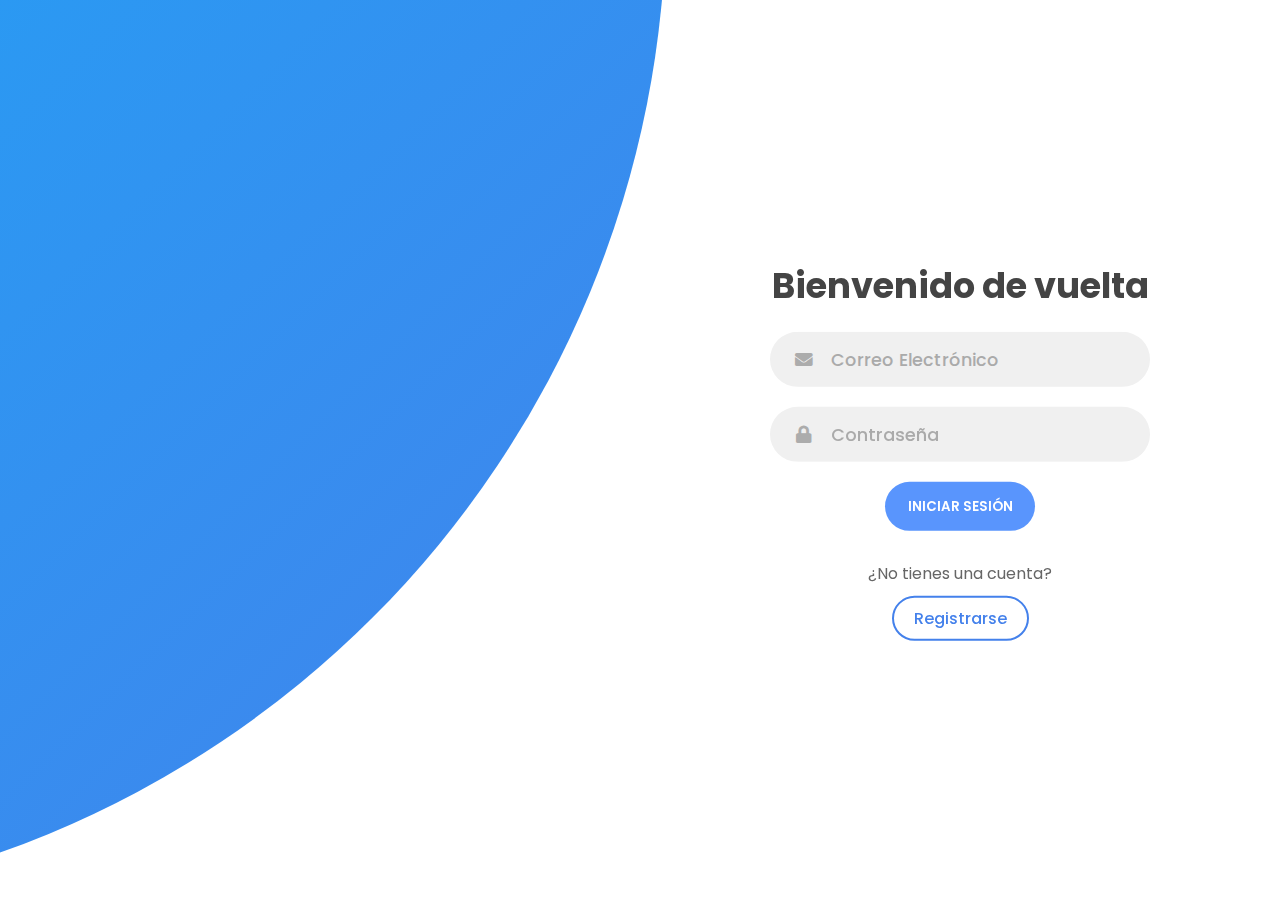
==== index.html @ 7a69df74 "Update index.html" ====
<!DOCTYPE html>
<html lang="es">
<head>
    <meta charset="UTF-8">
    <meta name="viewport" content="width=device-width, initial-scale=1.0">
    <title>Login</title>
    <link rel="stylesheet" href="login.css">
    <link rel="stylesheet" href="https://cdnjs.cloudflare.com/ajax/libs/font-awesome/5.15.4/css/all.min.css">
</head>
<body>
    <div class="container">
        <div class="forms-container">
            <div class="signin-signup">
                <form action="#" class="sign-in-form">
                    <h2 class="title">Bienvenido de vuelta</h2>
                    <div class="input-field">
                        <i class="fas fa-envelope"></i>
                        <input type="email" name="email" placeholder="Correo Electrónico" />
                    </div>
                    <div class="input-field">
                        <i class="fas fa-lock"></i>
                        <input type="password" name="password" placeholder="Contraseña" />
                    </div>
                    <input type="submit" value="INICIAR SESIÓN" class="btn solid" />
                    <div class="register-link">
                        ¿No tienes una cuenta?
                        <br>
                        <a href="registro.html" class="register-button">Registrarse</a>
                    </div>
                </form>

                <form action="#" class="sign-up-form">
                    <h2 class="title">Registrarse</h2>
                    
                    <div class="input-field">
                        <i class="fas fa-user"></i>
                        <input type="text" name="username" placeholder="Nombre de Usuario" />
                    </div>
                    
                    <div class="input-field">
                        <i class="fas fa-envelope"></i>
                        <input type="email" name="email" placeholder="Correo Electrónico" />
                    </div>
                    
                    <div class="input-field">
                        <i class="fas fa-lock"></i>
                        <input type="password" name="password" placeholder="Contraseña" />
                    </div>
                    
                    <input type="submit" class="btn" value="REGISTRARSE" />
                    
                    <p class="social-text">O regístrate con las redes sociales</p>
                    <div class="social-media">
                        <a href="#" class="social-icon">
                            <i class="fab fa-facebook-f"></i>
                        </a>
                        <a href="#" class="social-icon">
                            <i class="fab fa-twitter"></i>
                        </a>
                        <a href="#" class="social-icon">
                            <i class="fab fa-google"></i>
                        </a>
                        <a href="#" class="social-icon">
                            <i class="fab fa-linkedin-in"></i>
                        </a>
                    </div>
                </form>
            </div>
        </div>

        <div class="panel left-panel">
            <div class="content">
                <h3>¿Eres nuevo aquí?</h3>
                <p>Regístrate ahora y comienza a gestionar tus tareas de manera eficiente.</p>
                <a href="registro.html" class="btn transparent">Registrarse</a>
            </div>
            <img src="img/log.svg" class="image" alt="" />
        </div>
            
            <div class="panel right-panel">
                <div class="content">
                    <h3>¿Ya tienes una cuenta?</h3>
                    <p>Inicia sesión para acceder a tu cuenta.</p>
                    <button class="btn transparent" id="sign-in-btn">Iniciar Sesión</button>
                </div>
                <img src="img/register.svg" class="image" alt="" />
            </div>
        </div>
    </div>
  <script src="https://code.jquery.com/jquery-3.6.0.min.js"></script>

    <!-- Bootstrap JS (si lo necesitas) -->
    <script src="https://cdn.jsdelivr.net/npm/@popperjs/core@2.10.2/dist/umd/popper.min.js"></script>
    <script src="https://cdn.jsdelivr.net/npm/bootstrap@5.1.3/dist/js/bootstrap.min.js"></script>

    <!-- SweetAlert2 para alertas bonitas -->
    <script src="https://cdn.jsdelivr.net/npm/sweetalert2@11"></script>

    <!-- Tus scripts personalizados como módulos -->
    <script type="module" src="js/config.js"></script>
    <script type="module" src="js/auth.js"></script>
    <script type="module" src="js/login.js"></script>
</body>
</html>
---- login.css ----
@import url("https://fonts.googleapis.com/css2?family=Poppins:wght@200;300;400;500;600;700;800&display=swap");

* {
    margin: 0;
    padding: 0;
    box-sizing: border-box;
}

body,
input {
    font-family: "Poppins", sans-serif;
}

.container {
    position: relative;
    width: 100%;
    background-color: #fff;
    min-height: 100vh;
    overflow: hidden;
}

.forms-container {
    position: absolute;
    width: 100%;
    height: 100%;
    top: 0;
    left: 0;
    z-index: 15;
}

.signin-signup {
    position: absolute;
    top: 50%;
    transform: translate(-50%, -50%);
    left: 75%;
    width: 50%;
    transition: 1s 0.7s ease-in-out;
    display: grid;
    grid-template-columns: 1fr;
    z-index: 15;
}

form {
    display: flex;
    align-items: center;
    justify-content: center;
    flex-direction: column;
    padding: 0rem 5rem;
    transition: all 0.2s 0.7s;
    overflow: hidden;
    grid-column: 1 / 2;
    grid-row: 1 / 2;
}

form.sign-up-form {
    opacity: 0;
    z-index: 1;
}

form.sign-in-form {
    z-index: 2;
}

.title {
    font-size: 2.2rem;
    color: #444;
    margin-bottom: 10px;
}

.sign-in-subtitle {
    color: #444;
    margin-bottom: 20px;
}

.input-field {
    max-width: 380px;
    width: 100%;
    background-color: #f0f0f0;
    margin: 10px 0;
    height: 55px;
    border-radius: 55px;
    display: grid;
    grid-template-columns: 15% 85%;
    padding: 0 0.4rem;
    position: relative;
}

.input-field i {
    text-align: center;
    line-height: 55px;
    color: #acacac;
    transition: 0.5s;
    font-size: 1.1rem;
}

.input-field input {
    background: none;
    outline: none;
    border: none;
    line-height: 1;
    font-weight: 600;
    font-size: 1.1rem;
    color: #333;
}

.input-field input::placeholder {
    color: #aaa;
    font-weight: 500;
}

.btn {
    width: 150px;
    background-color: #5995fd;
    border: none;
    outline: none;
    height: 49px;
    border-radius: 49px;
    color: #fff;
    text-transform: uppercase;
    font-weight: 600;
    margin: 10px 0;
    cursor: pointer;
    transition: 0.5s;
}

.btn:hover {
    background-color: #4d84e2;
}

.social-text {
    padding: 0.7rem 0;
    font-size: 1rem;
}

.social-media {
    display: flex;
    justify-content: center;
    margin: 1rem 0;
}

.social-icon {
    height: 46px;
    width: 46px;
    display: flex;
    justify-content: center;
    align-items: center;
    margin: 0 0.45rem;
    color: #333;
    border-radius: 50%;
    border: 1px solid #333;
    text-decoration: none;
    font-size: 1.1rem;
    transition: 0.3s;
}

.social-icon:hover {
    color: #4481eb;
    border-color: #4481eb;
}

.panels-container {
    position: absolute;
    height: 100%;
    width: 100%;
    top: 0;
    left: 0;
    display: grid;
    grid-template-columns: repeat(2, 1fr);
    z-index: 10;
}

.panel {
    display: flex;
    flex-direction: column;
    align-items: flex-end;
    justify-content: space-around;
    text-align: center;
    z-index: 7;
}

.left-panel {
    pointer-events: all;
    padding: 3rem 17% 2rem 12%;
}

.right-panel {
    pointer-events: none;
    padding: 3rem 12% 2rem 17%;
}

.panel .content {
    color: #fff;
    transition: transform 0.9s ease-in-out;
    transition-delay: 0.6s;
}

.panel h3 {
    font-weight: 600;
    line-height: 1;
    font-size: 1.5rem;
}

.panel p {
    font-size: 0.95rem;
    padding: 0.7rem 0;
}

.btn.transparent {
    margin: 0;
    background: none;
    border: 2px solid #fff;
    width: 130px;
    height: 41px;
    font-weight: 600;
    font-size: 0.8rem;
}

.image {
    width: 100%;
    transition: transform 1.1s ease-in-out;
    transition-delay: 0.4s;
}

.container:before {
    content: "";
    position: absolute;
    height: 2000px;
    width: 2000px;
    top: -10%;
    right: 48%;
    transform: translateY(-50%);
    background-image: linear-gradient(-45deg, #4481eb 0%, #04befe 100%);
    transition: 1.8s ease-in-out;
    border-radius: 50%;
    z-index: 6;
}

.container.sign-up-mode:before {
    transform: translate(100%, -50%);
    right: 52%;
}

.container.sign-up-mode .left-panel .image,
.container.sign-up-mode .left-panel .content {
    transform: translateX(-800px);
}

.container.sign-up-mode .signin-signup {
    left: 25%;
}

.container.sign-up-mode form.sign-up-form {
    opacity: 1;
    z-index: 2;
}

.container.sign-up-mode form.sign-in-form {
    opacity: 0;
    z-index: 1;
}

.container.sign-up-mode .right-panel .image,
.container.sign-up-mode .right-panel .content {
    transform: translateX(0);
}

.container.sign-up-mode .left-panel {
    pointer-events: none;
}

.container.sign-up-mode .right-panel {
    pointer-events: all;
}

@media (max-width: 870px) {
    .container {
        min-height: 800px;
        height: 100vh;
    }

    .signin-signup {
        width: 100%;
        top: 95%;
        transform: translate(-50%, -100%);
        transition: 1s 0.8s ease-in-out;
    }

    .panels-container {
        grid-template-columns: 1fr;
        grid-template-rows: 1fr 2fr 1fr;
    }

    .panel {
        flex-direction: row;
        justify-content: space-around;
        align-items: center;
        padding: 2.5rem 8%;
        grid-column: 1 / 2;
    }

    .right-panel {
        grid-row: 3 / 4;
    }

    .left-panel {
        grid-row: 1 / 2;
    }

    .image {
        width: 200px;
        transition: transform 0.9s ease-in-out;
        transition-delay: 0.6s;
    }

    .panel .content {
        padding-right: 15%;
        transition: transform 0.9s ease-in-out;
        transition-delay: 0.8s;
    }

    .panel h3 {
        font-size: 1.2rem;
    }

    .panel p {
        font-size: 0.7rem;
        padding: 0.5rem 0;
    }

    .btn.transparent {
        width: 110px;
        height: 35px;
        font-size: 0.7rem;
    }

    .container:before {
        width: 1500px;
        height: 1500px;
        transform: translateX(-50%);
        left: 30%;
        bottom: 68%;
        right: initial;
        top: initial;
        transition: 2s ease-in-out;
    }

    .container.sign-up-mode:before {
        transform: translate(-50%, 100%);
        bottom: 32%;
        right: initial;
    }

    .container.sign-up-mode .left-panel .image,
    .container.sign-up-mode .left-panel .content {
        transform: translateY(-300px);
    }

    .container.sign-up-mode .right-panel .image,
    .container.sign-up-mode .right-panel .content {
        transform: translateY(0px);
    }

    .right-panel .image,
    .right-panel .content {
        transform: translateY(300px);
    }

    .container.sign-up-mode .signin-signup {
        top: 5%;
        transform: translate(-50%, 0);
    }
}

@media (max-width: 570px) {
    form {
        padding: 0 1.5rem;
    }

    .image {
        display: none;
    }

    .panel .content {
        padding: 0.5rem 1rem;
    }

    .container {
        padding: 1.5rem;
    }

    .container:before {
        bottom: 72%;
        left: 50%;
    }
    .container.sign-up-mode:before {
        bottom: 28%;
        left: 50%;
    }

    .title {
        font-size: 1.8rem;
    }
    
    .sign-in-subtitle {
        font-size: 0.9rem;
    }

    .btn.transparent {
        margin: 0;
        background: none;
        border: 2px solid #fff;
        width: 110px;
        height: 35px;
        font-size: 0.7rem;
    }

    .social-icon {
        height: 40px;
        width: 40px;
        font-size: 1rem;
    }
}
.register-link {
    margin-top: 20px;
    text-align: center;
    color: #666;
}

.register-button {
    background: none;
    border: 2px solid #4481eb;
    padding: 8px 20px;
    border-radius: 25px;
    color: #4481eb;
    font-weight: 500;
    text-decoration: none;
    transition: all 0.3s ease;
    display: inline-block;
    margin-top: 10px;
}

.register-button:hover {
    background: #4481eb;
    color: white;
}
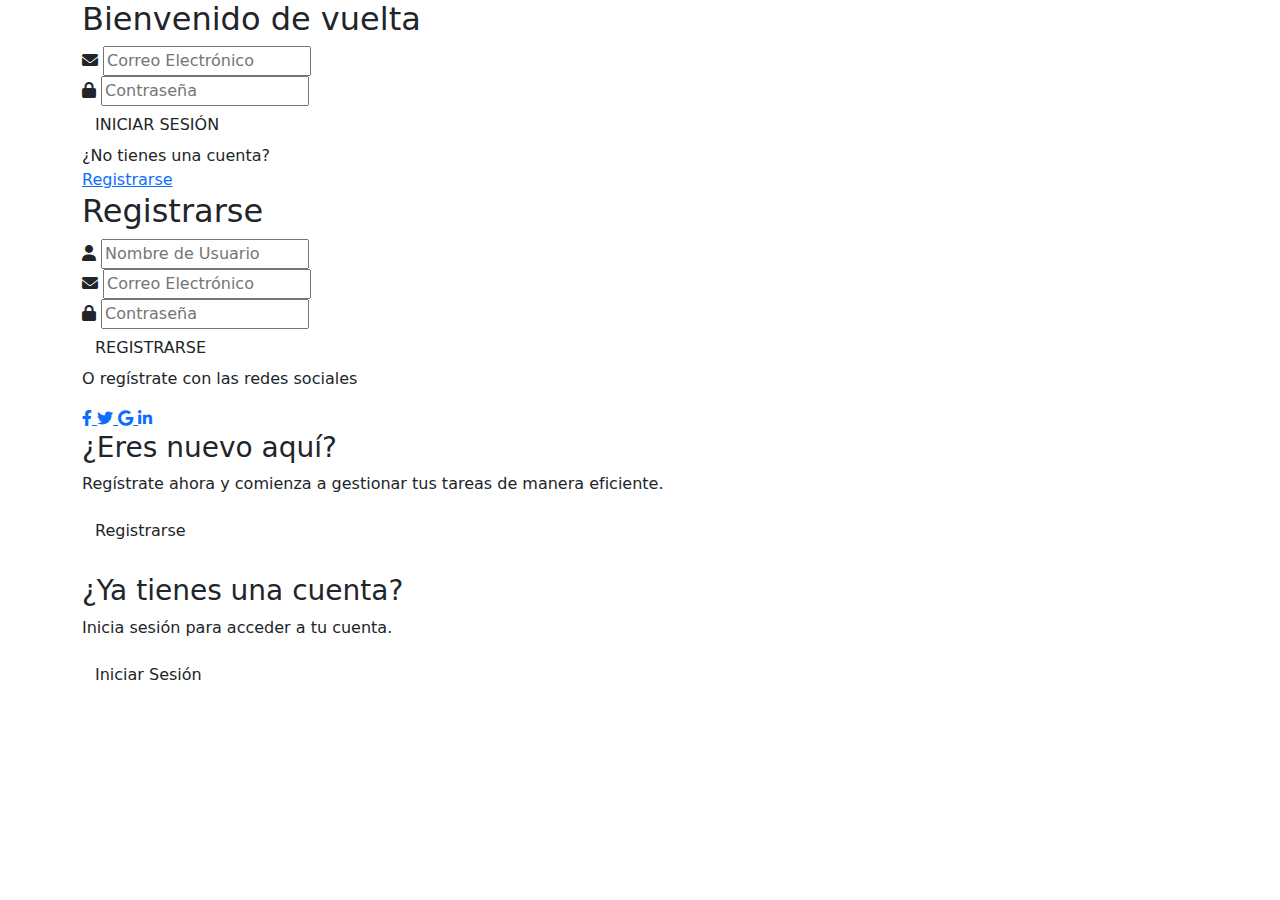
==== commit fc4260d2: "Update index.html" ====
--- a/index.html
+++ b/index.html
@@ -4,8 +4,12 @@
     <meta charset="UTF-8">
     <meta name="viewport" content="width=device-width, initial-scale=1.0">
     <title>Login</title>
-    <link rel="stylesheet" href="login.css">
-    <link rel="stylesheet" href="https://cdnjs.cloudflare.com/ajax/libs/font-awesome/5.15.4/css/all.min.css">
+    <!-- Estilos CSS -->
+    <link rel="stylesheet" href="css/login.css">
+    <!-- Font Awesome para iconos -->
+    <link rel="stylesheet" href="https://cdnjs.cloudflare.com/ajax/libs/font-awesome/6.0.0/css/all.min.css">
+    <!-- Bootstrap CSS (si lo necesitas) -->
+    <link href="https://cdn.jsdelivr.net/npm/bootstrap@5.1.3/dist/css/bootstrap.min.css" rel="stylesheet">
 </head>
 <body>
     <div class="container">
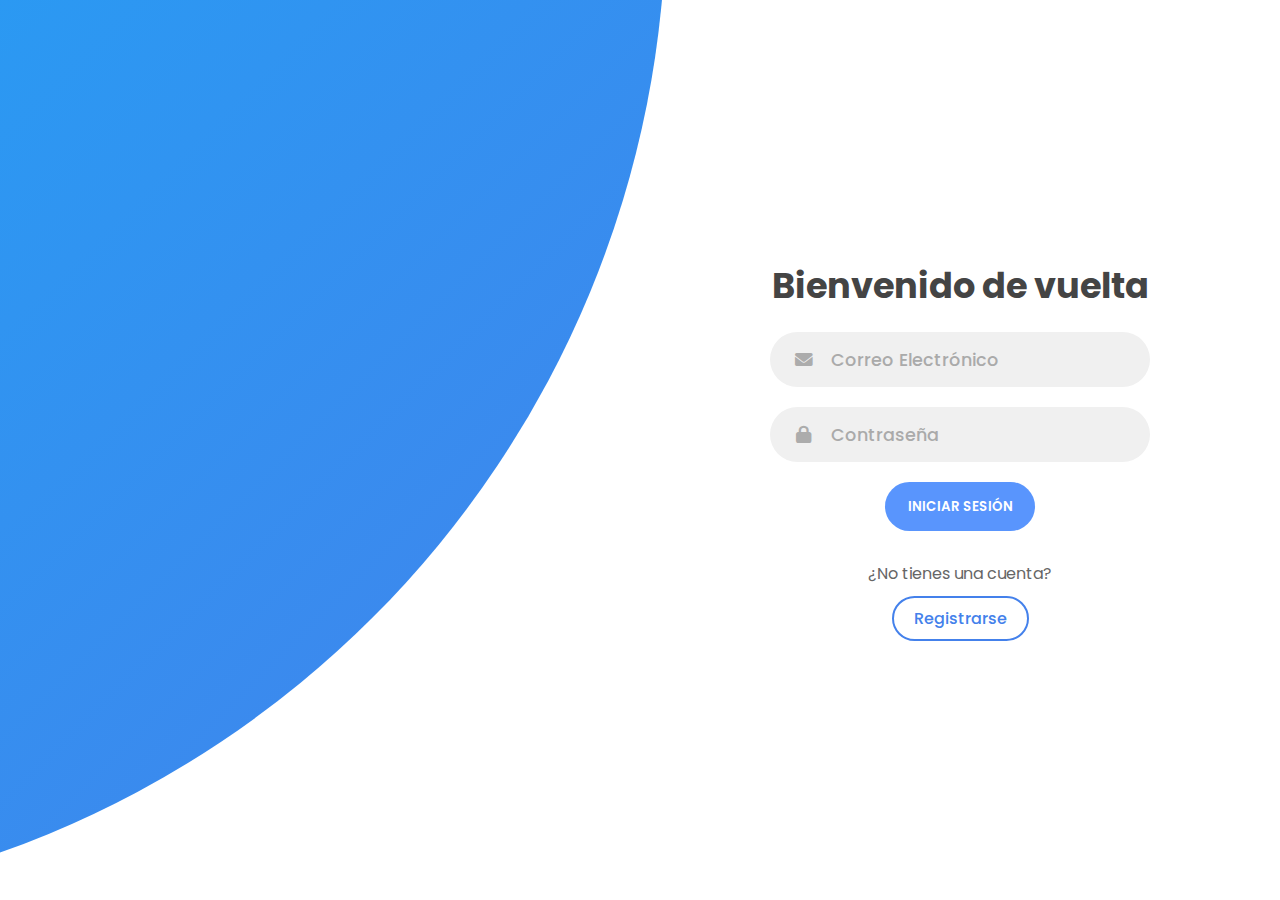
==== commit a111bc3d: "Update index.html" ====
--- a/index.html
+++ b/index.html
@@ -4,12 +4,8 @@
     <meta charset="UTF-8">
     <meta name="viewport" content="width=device-width, initial-scale=1.0">
     <title>Login</title>
-    <!-- Estilos CSS -->
-    <link rel="stylesheet" href="css/login.css">
-    <!-- Font Awesome para iconos -->
-    <link rel="stylesheet" href="https://cdnjs.cloudflare.com/ajax/libs/font-awesome/6.0.0/css/all.min.css">
-    <!-- Bootstrap CSS (si lo necesitas) -->
-    <link href="https://cdn.jsdelivr.net/npm/bootstrap@5.1.3/dist/css/bootstrap.min.css" rel="stylesheet">
+    <link rel="stylesheet" href="login.css">
+    <link rel="stylesheet" href="https://cdnjs.cloudflare.com/ajax/libs/font-awesome/5.15.4/css/all.min.css">
 </head>
 <body>
     <div class="container">
@@ -32,43 +28,6 @@
                         <a href="registro.html" class="register-button">Registrarse</a>
                     </div>
                 </form>
-
-                <form action="#" class="sign-up-form">
-                    <h2 class="title">Registrarse</h2>
-                    
-                    <div class="input-field">
-                        <i class="fas fa-user"></i>
-                        <input type="text" name="username" placeholder="Nombre de Usuario" />
-                    </div>
-                    
-                    <div class="input-field">
-                        <i class="fas fa-envelope"></i>
-                        <input type="email" name="email" placeholder="Correo Electrónico" />
-                    </div>
-                    
-                    <div class="input-field">
-                        <i class="fas fa-lock"></i>
-                        <input type="password" name="password" placeholder="Contraseña" />
-                    </div>
-                    
-                    <input type="submit" class="btn" value="REGISTRARSE" />
-                    
-                    <p class="social-text">O regístrate con las redes sociales</p>
-                    <div class="social-media">
-                        <a href="#" class="social-icon">
-                            <i class="fab fa-facebook-f"></i>
-                        </a>
-                        <a href="#" class="social-icon">
-                            <i class="fab fa-twitter"></i>
-                        </a>
-                        <a href="#" class="social-icon">
-                            <i class="fab fa-google"></i>
-                        </a>
-                        <a href="#" class="social-icon">
-                            <i class="fab fa-linkedin-in"></i>
-                        </a>
-                    </div>
-                </form>
             </div>
         </div>
 
@@ -80,29 +39,13 @@
             </div>
             <img src="img/log.svg" class="image" alt="" />
         </div>
-            
-            <div class="panel right-panel">
-                <div class="content">
-                    <h3>¿Ya tienes una cuenta?</h3>
-                    <p>Inicia sesión para acceder a tu cuenta.</p>
-                    <button class="btn transparent" id="sign-in-btn">Iniciar Sesión</button>
-                </div>
-                <img src="img/register.svg" class="image" alt="" />
-            </div>
-        </div>
     </div>
-  <script src="https://code.jquery.com/jquery-3.6.0.min.js"></script>
 
-    <!-- Bootstrap JS (si lo necesitas) -->
-    <script src="https://cdn.jsdelivr.net/npm/@popperjs/core@2.10.2/dist/umd/popper.min.js"></script>
-    <script src="https://cdn.jsdelivr.net/npm/bootstrap@5.1.3/dist/js/bootstrap.min.js"></script>
-
-    <!-- SweetAlert2 para alertas bonitas -->
+    <!-- Scripts (solo actualizamos las rutas y los tipos module) -->
     <script src="https://cdn.jsdelivr.net/npm/sweetalert2@11"></script>
-
-    <!-- Tus scripts personalizados como módulos -->
-    <script type="module" src="js/config.js"></script>
-    <script type="module" src="js/auth.js"></script>
-    <script type="module" src="js/login.js"></script>
+    <link href="https://cdnjs.cloudflare.com/ajax/libs/font-awesome/6.0.0/css/all.min.css" rel="stylesheet">
+    <script type="module" src="config.js"></script>
+    <script type="module" src="auth.js"></script>
+    <script type="module" src="login.js"></script>
 </body>
 </html>
--- a/login.css
+++ b/login.css
@@ -0,0 +1,445 @@
+@import url("https://fonts.googleapis.com/css2?family=Poppins:wght@200;300;400;500;600;700;800&display=swap");
+
+* {
+    margin: 0;
+    padding: 0;
+    box-sizing: border-box;
+}
+
+body,
+input {
+    font-family: "Poppins", sans-serif;
+}
+
+.container {
+    position: relative;
+    width: 100%;
+    background-color: #fff;
+    min-height: 100vh;
+    overflow: hidden;
+}
+
+.forms-container {
+    position: absolute;
+    width: 100%;
+    height: 100%;
+    top: 0;
+    left: 0;
+    z-index: 15;
+}
+
+.signin-signup {
+    position: absolute;
+    top: 50%;
+    transform: translate(-50%, -50%);
+    left: 75%;
+    width: 50%;
+    transition: 1s 0.7s ease-in-out;
+    display: grid;
+    grid-template-columns: 1fr;
+    z-index: 15;
+}
+
+form {
+    display: flex;
+    align-items: center;
+    justify-content: center;
+    flex-direction: column;
+    padding: 0rem 5rem;
+    transition: all 0.2s 0.7s;
+    overflow: hidden;
+    grid-column: 1 / 2;
+    grid-row: 1 / 2;
+}
+
+form.sign-up-form {
+    opacity: 0;
+    z-index: 1;
+}
+
+form.sign-in-form {
+    z-index: 2;
+}
+
+.title {
+    font-size: 2.2rem;
+    color: #444;
+    margin-bottom: 10px;
+}
+
+.sign-in-subtitle {
+    color: #444;
+    margin-bottom: 20px;
+}
+
+.input-field {
+    max-width: 380px;
+    width: 100%;
+    background-color: #f0f0f0;
+    margin: 10px 0;
+    height: 55px;
+    border-radius: 55px;
+    display: grid;
+    grid-template-columns: 15% 85%;
+    padding: 0 0.4rem;
+    position: relative;
+}
+
+.input-field i {
+    text-align: center;
+    line-height: 55px;
+    color: #acacac;
+    transition: 0.5s;
+    font-size: 1.1rem;
+}
+
+.input-field input {
+    background: none;
+    outline: none;
+    border: none;
+    line-height: 1;
+    font-weight: 600;
+    font-size: 1.1rem;
+    color: #333;
+}
+
+.input-field input::placeholder {
+    color: #aaa;
+    font-weight: 500;
+}
+
+.btn {
+    width: 150px;
+    background-color: #5995fd;
+    border: none;
+    outline: none;
+    height: 49px;
+    border-radius: 49px;
+    color: #fff;
+    text-transform: uppercase;
+    font-weight: 600;
+    margin: 10px 0;
+    cursor: pointer;
+    transition: 0.5s;
+}
+
+.btn:hover {
+    background-color: #4d84e2;
+}
+
+.social-text {
+    padding: 0.7rem 0;
+    font-size: 1rem;
+}
+
+.social-media {
+    display: flex;
+    justify-content: center;
+    margin: 1rem 0;
+}
+
+.social-icon {
+    height: 46px;
+    width: 46px;
+    display: flex;
+    justify-content: center;
+    align-items: center;
+    margin: 0 0.45rem;
+    color: #333;
+    border-radius: 50%;
+    border: 1px solid #333;
+    text-decoration: none;
+    font-size: 1.1rem;
+    transition: 0.3s;
+}
+
+.social-icon:hover {
+    color: #4481eb;
+    border-color: #4481eb;
+}
+
+.panels-container {
+    position: absolute;
+    height: 100%;
+    width: 100%;
+    top: 0;
+    left: 0;
+    display: grid;
+    grid-template-columns: repeat(2, 1fr);
+    z-index: 10;
+}
+
+.panel {
+    display: flex;
+    flex-direction: column;
+    align-items: flex-end;
+    justify-content: space-around;
+    text-align: center;
+    z-index: 7;
+}
+
+.left-panel {
+    pointer-events: all;
+    padding: 3rem 17% 2rem 12%;
+}
+
+.right-panel {
+    pointer-events: none;
+    padding: 3rem 12% 2rem 17%;
+}
+
+.panel .content {
+    color: #fff;
+    transition: transform 0.9s ease-in-out;
+    transition-delay: 0.6s;
+}
+
+.panel h3 {
+    font-weight: 600;
+    line-height: 1;
+    font-size: 1.5rem;
+}
+
+.panel p {
+    font-size: 0.95rem;
+    padding: 0.7rem 0;
+}
+
+.btn.transparent {
+    margin: 0;
+    background: none;
+    border: 2px solid #fff;
+    width: 130px;
+    height: 41px;
+    font-weight: 600;
+    font-size: 0.8rem;
+}
+
+.image {
+    width: 100%;
+    transition: transform 1.1s ease-in-out;
+    transition-delay: 0.4s;
+}
+
+.container:before {
+    content: "";
+    position: absolute;
+    height: 2000px;
+    width: 2000px;
+    top: -10%;
+    right: 48%;
+    transform: translateY(-50%);
+    background-image: linear-gradient(-45deg, #4481eb 0%, #04befe 100%);
+    transition: 1.8s ease-in-out;
+    border-radius: 50%;
+    z-index: 6;
+}
+
+.container.sign-up-mode:before {
+    transform: translate(100%, -50%);
+    right: 52%;
+}
+
+.container.sign-up-mode .left-panel .image,
+.container.sign-up-mode .left-panel .content {
+    transform: translateX(-800px);
+}
+
+.container.sign-up-mode .signin-signup {
+    left: 25%;
+}
+
+.container.sign-up-mode form.sign-up-form {
+    opacity: 1;
+    z-index: 2;
+}
+
+.container.sign-up-mode form.sign-in-form {
+    opacity: 0;
+    z-index: 1;
+}
+
+.container.sign-up-mode .right-panel .image,
+.container.sign-up-mode .right-panel .content {
+    transform: translateX(0);
+}
+
+.container.sign-up-mode .left-panel {
+    pointer-events: none;
+}
+
+.container.sign-up-mode .right-panel {
+    pointer-events: all;
+}
+
+@media (max-width: 870px) {
+    .container {
+        min-height: 800px;
+        height: 100vh;
+    }
+
+    .signin-signup {
+        width: 100%;
+        top: 95%;
+        transform: translate(-50%, -100%);
+        transition: 1s 0.8s ease-in-out;
+    }
+
+    .panels-container {
+        grid-template-columns: 1fr;
+        grid-template-rows: 1fr 2fr 1fr;
+    }
+
+    .panel {
+        flex-direction: row;
+        justify-content: space-around;
+        align-items: center;
+        padding: 2.5rem 8%;
+        grid-column: 1 / 2;
+    }
+
+    .right-panel {
+        grid-row: 3 / 4;
+    }
+
+    .left-panel {
+        grid-row: 1 / 2;
+    }
+
+    .image {
+        width: 200px;
+        transition: transform 0.9s ease-in-out;
+        transition-delay: 0.6s;
+    }
+
+    .panel .content {
+        padding-right: 15%;
+        transition: transform 0.9s ease-in-out;
+        transition-delay: 0.8s;
+    }
+
+    .panel h3 {
+        font-size: 1.2rem;
+    }
+
+    .panel p {
+        font-size: 0.7rem;
+        padding: 0.5rem 0;
+    }
+
+    .btn.transparent {
+        width: 110px;
+        height: 35px;
+        font-size: 0.7rem;
+    }
+
+    .container:before {
+        width: 1500px;
+        height: 1500px;
+        transform: translateX(-50%);
+        left: 30%;
+        bottom: 68%;
+        right: initial;
+        top: initial;
+        transition: 2s ease-in-out;
+    }
+
+    .container.sign-up-mode:before {
+        transform: translate(-50%, 100%);
+        bottom: 32%;
+        right: initial;
+    }
+
+    .container.sign-up-mode .left-panel .image,
+    .container.sign-up-mode .left-panel .content {
+        transform: translateY(-300px);
+    }
+
+    .container.sign-up-mode .right-panel .image,
+    .container.sign-up-mode .right-panel .content {
+        transform: translateY(0px);
+    }
+
+    .right-panel .image,
+    .right-panel .content {
+        transform: translateY(300px);
+    }
+
+    .container.sign-up-mode .signin-signup {
+        top: 5%;
+        transform: translate(-50%, 0);
+    }
+}
+
+@media (max-width: 570px) {
+    form {
+        padding: 0 1.5rem;
+    }
+
+    .image {
+        display: none;
+    }
+
+    .panel .content {
+        padding: 0.5rem 1rem;
+    }
+
+    .container {
+        padding: 1.5rem;
+    }
+
+    .container:before {
+        bottom: 72%;
+        left: 50%;
+    }
+    .container.sign-up-mode:before {
+        bottom: 28%;
+        left: 50%;
+    }
+
+    .title {
+        font-size: 1.8rem;
+    }
+    
+    .sign-in-subtitle {
+        font-size: 0.9rem;
+    }
+
+    .btn.transparent {
+        margin: 0;
+        background: none;
+        border: 2px solid #fff;
+        width: 110px;
+        height: 35px;
+        font-size: 0.7rem;
+    }
+
+    .social-icon {
+        height: 40px;
+        width: 40px;
+        font-size: 1rem;
+    }
+}
+.register-link {
+    margin-top: 20px;
+    text-align: center;
+    color: #666;
+}
+
+.register-button {
+    background: none;
+    border: 2px solid #4481eb;
+    padding: 8px 20px;
+    border-radius: 25px;
+    color: #4481eb;
+    font-weight: 500;
+    text-decoration: none;
+    transition: all 0.3s ease;
+    display: inline-block;
+    margin-top: 10px;
+}
+
+.register-button:hover {
+    background: #4481eb;
+    color: white;
+}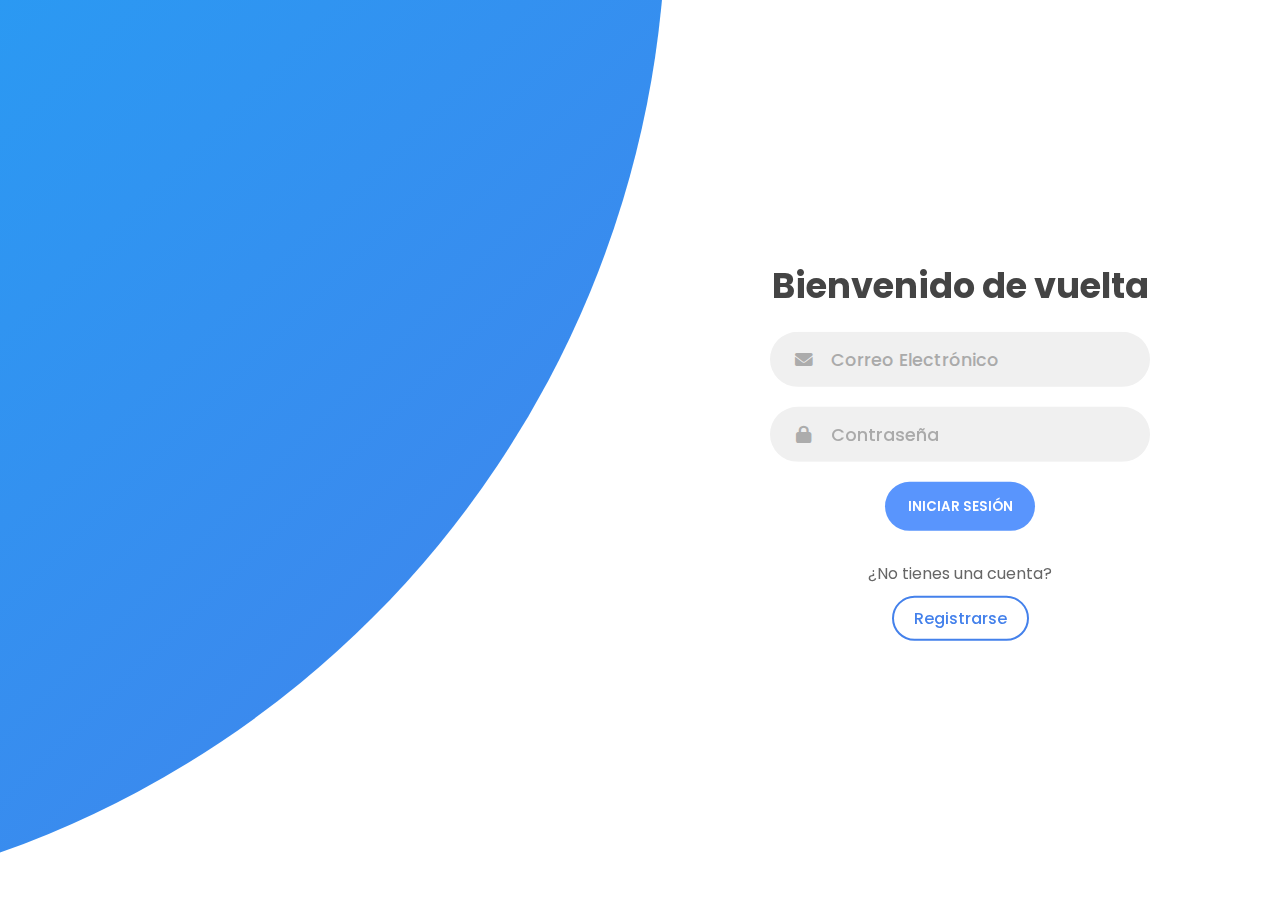
==== commit b0ff75a7: "Update index.html" ====
--- a/index.html
+++ b/index.html
@@ -28,6 +28,43 @@
                         <a href="registro.html" class="register-button">Registrarse</a>
                     </div>
                 </form>
+
+                <form action="#" class="sign-up-form">
+                    <h2 class="title">Registrarse</h2>
+                    
+                    <div class="input-field">
+                        <i class="fas fa-user"></i>
+                        <input type="text" name="username" placeholder="Nombre de Usuario" />
+                    </div>
+                    
+                    <div class="input-field">
+                        <i class="fas fa-envelope"></i>
+                        <input type="email" name="email" placeholder="Correo Electrónico" />
+                    </div>
+                    
+                    <div class="input-field">
+                        <i class="fas fa-lock"></i>
+                        <input type="password" name="password" placeholder="Contraseña" />
+                    </div>
+                    
+                    <input type="submit" class="btn" value="REGISTRARSE" />
+                    
+                    <p class="social-text">O regístrate con las redes sociales</p>
+                    <div class="social-media">
+                        <a href="#" class="social-icon">
+                            <i class="fab fa-facebook-f"></i>
+                        </a>
+                        <a href="#" class="social-icon">
+                            <i class="fab fa-twitter"></i>
+                        </a>
+                        <a href="#" class="social-icon">
+                            <i class="fab fa-google"></i>
+                        </a>
+                        <a href="#" class="social-icon">
+                            <i class="fab fa-linkedin-in"></i>
+                        </a>
+                    </div>
+                </form>
             </div>
         </div>
 
@@ -39,13 +76,23 @@
             </div>
             <img src="img/log.svg" class="image" alt="" />
         </div>
+            
+            <div class="panel right-panel">
+                <div class="content">
+                    <h3>¿Ya tienes una cuenta?</h3>
+                    <p>Inicia sesión para acceder a tu cuenta.</p>
+                    <button class="btn transparent" id="sign-in-btn">Iniciar Sesión</button>
+                </div>
+                <img src="img/register.svg" class="image" alt="" />
+            </div>
+        </div>
     </div>
 
-    <!-- Scripts (solo actualizamos las rutas y los tipos module) -->
     <script src="https://cdn.jsdelivr.net/npm/sweetalert2@11"></script>
-    <link href="https://cdnjs.cloudflare.com/ajax/libs/font-awesome/6.0.0/css/all.min.css" rel="stylesheet">
-    <script type="module" src="config.js"></script>
-    <script type="module" src="auth.js"></script>
-    <script type="module" src="login.js"></script>
+    <script src="https://cdn.jsdelivr.net/npm/sweetalert2@11"></script>
+    <!-- En ambos archivos HTML -->
+<link href="https://cdnjs.cloudflare.com/ajax/libs/font-awesome/6.0.0/css/all.min.css" rel="stylesheet">
+<script src="https://cdn.jsdelivr.net/npm/sweetalert2@11"></script>
+    <script src="login.js"></script>
 </body>
 </html>
